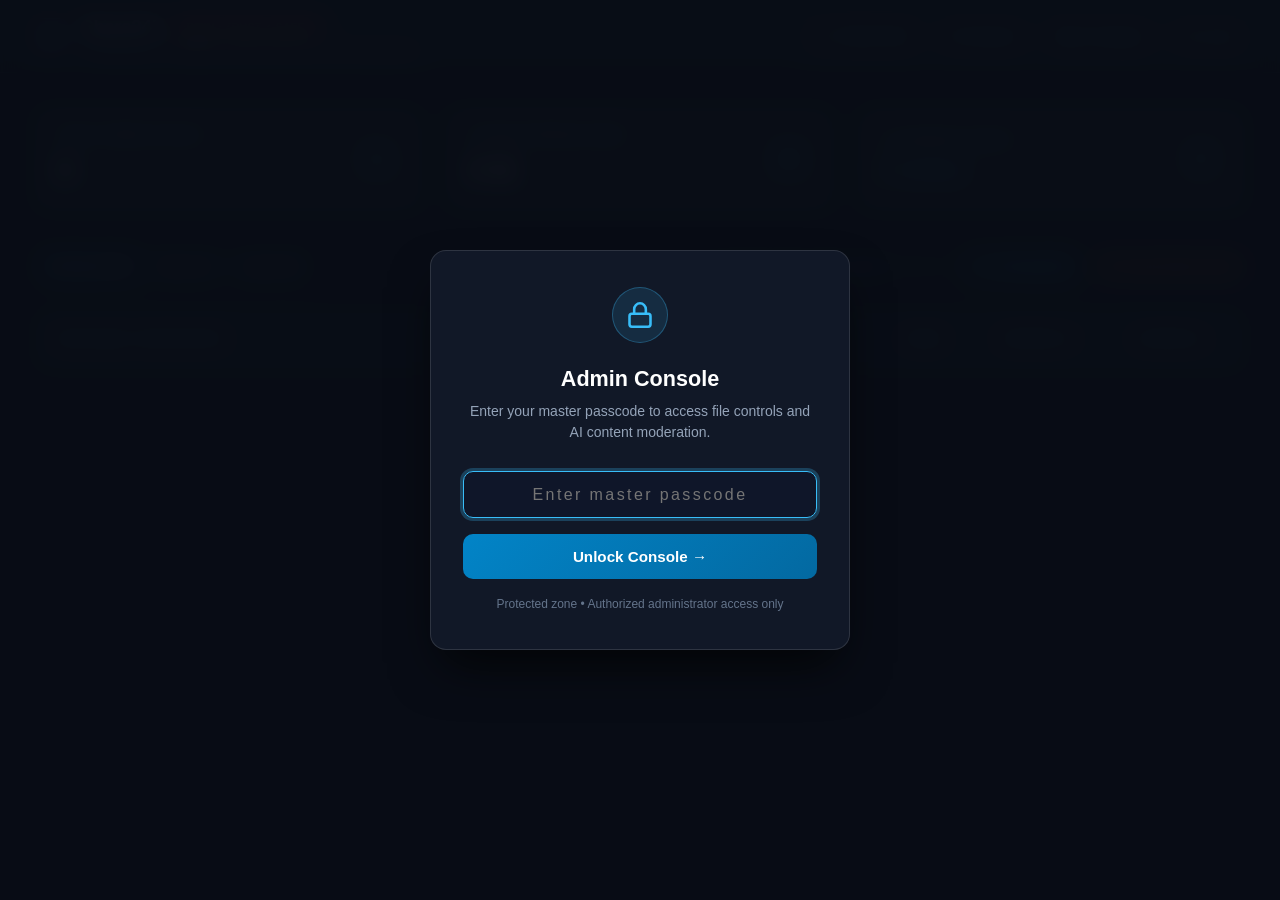
==== admin/index.html @ 5391b815 "feat(ui): add views counter beside file size, remove admin button from footer, fix settings modal ca" ====
<!DOCTYPE html>
<html lang="en">
<head>
  <meta charset="UTF-8">
  <meta name="viewport" content="width=device-width, initial-scale=1.0">
  <title>Share247 — Admin Content Safety & Moderation Console</title>
  <meta name="description" content="Share247 Admin Console for automated AI content moderation, policy enforcement, and vault management.">
  <meta http-equiv="Cache-Control" content="no-cache, no-store, must-revalidate">
  <meta http-equiv="Pragma" content="no-cache">
  <meta http-equiv="Expires" content="0">
  <link rel="icon" type="image/svg+xml" href="data:image/svg+xml,%3Csvg xmlns='http://www.w3.org/2000/svg' viewBox='0 0 64 64'%3E%3Cdefs%3E%3ClinearGradient id='g' x1='0%25' y1='0%25' x2='100%25' y2='100%25'%3E%3Cstop offset='0%25' stop-color='%2338bdf8'/%3E%3Cstop offset='100%25' stop-color='%230284c7'/%3E%3C/defs%3E%3Crect width='64' height='64' rx='14' fill='%230b0f19' stroke='%231e293b' stroke-width='2'/%3E%3Cpath d='M32 12 L48 18 V30 C48 41.5 41 50 32 54 C23 50 16 41.5 16 30 Z' fill='none' stroke='url(%23g)' stroke-width='3.5' stroke-linejoin='round'/%3E%3Crect x='26' y='29' width='12' height='9' rx='2' fill='%2338bdf8'/%3E%3Cpath d='M28 29 V25 C28 22.8 29.8 21 32 21 C34.2 21 36 22.8 36 25 V29' fill='none' stroke='%2338bdf8' stroke-width='2.5' stroke-linecap='round'/%3E%3C/svg%3E">
  <link rel="alternate icon" type="image/svg+xml" href="../assets/favicon.svg">
  <link rel="stylesheet" href="../css/admin.css?v=20261124-views-counter-v12">
</head>
<body>

  <!-- Master Passcode Auth Gate -->
  <div id="auth-overlay" class="auth-overlay">
    <div class="auth-card">
      <div class="auth-icon-wrap">
        <svg width="28" height="28" viewBox="0 0 24 24" fill="none" stroke="currentColor" stroke-width="2.2" stroke-linecap="round" stroke-linejoin="round">
          <rect x="3" y="11" width="18" height="11" rx="2" ry="2"></rect>
          <path d="M7 11V7a5 5 0 0 1 10 0v4"></path>
        </svg>
      </div>
      <h2 class="auth-title">Admin Console</h2>
      <p class="auth-subtitle">Enter your master passcode to access file controls and AI content moderation.</p>

      <form id="auth-form" class="auth-form">
        <input type="password" id="auth-passcode" class="auth-input" placeholder="Enter master passcode" required autocomplete="current-password" autofocus>
        <button type="submit" class="auth-btn-submit">Unlock Console &rarr;</button>
        <p id="auth-error" class="auth-error" hidden>Incorrect passcode. Please try again.</p>
      </form>
      <p class="auth-hint">Protected zone &bull; Authorized administrator access only</p>
    </div>
  </div>

  <!-- Main Admin Shell -->
  <div class="admin-shell">
    
    <!-- Top Bar -->
    <header class="admin-header">
      <div class="header-brand">
        <div class="brand-icon-shield">
          <svg width="20" height="20" viewBox="0 0 24 24" fill="none" stroke="currentColor" stroke-width="2.2" stroke-linecap="round" stroke-linejoin="round">
            <path d="M12 22s8-4 8-10V5l-8-3-8 3v7c0 6 8 10 8 10z"></path>
          </svg>
        </div>
        <div class="brand-meta">
          <h1>Share247 <span class="badge-admin-tag">Admin &bull; Trust &amp; Safety</span></h1>
          <p>AI Moderation, Prohibited Content Removal &amp; Vault Supervision</p>
        </div>
      </div>

      <div class="header-actions">
        <a href="../" class="btn-header" title="Go to public vault page">
          <svg width="15" height="15" viewBox="0 0 24 24" fill="none" stroke="currentColor" stroke-width="2">
            <line x1="19" y1="12" x2="5" y2="12"></line>
            <polyline points="12 19 5 12 12 5"></polyline>
          </svg>
          <span>Public Vault</span>
        </a>

        <button type="button" id="btn-refresh" class="btn-header" title="Reload vault items">
          <svg width="15" height="15" viewBox="0 0 24 24" fill="none" stroke="currentColor" stroke-width="2">
            <path d="M23 4v6h-6"></path>
            <path d="M20.49 15a9 9 0 1 1-2.12-9.36L23 10"></path>
          </svg>
          <span>Refresh</span>
        </button>

        <button type="button" id="btn-open-settings" class="btn-header" title="Configure Gemini API &amp; Alerts">
          <svg width="15" height="15" viewBox="0 0 24 24" fill="none" stroke="currentColor" stroke-width="2">
            <circle cx="12" cy="12" r="3"></circle>
            <path d="M19.4 15a1.65 1.65 0 0 0 .33 1.82l.06.06a2 2 0 0 1 0 2.83 2 2 0 0 1-2.83 0l-.06-.06a1.65 1.65 0 0 0-1.82-.33 1.65 1.65 0 0 0-1 1.51V21a2 2 0 0 1-2 2 2 2 0 0 1-2-2v-.09A1.65 1.65 0 0 0 9 19.4a1.65 1.65 0 0 0-1.82.33l-.06.06a2 2 0 0 1-2.83 0 2 2 0 0 1 0-2.83l.06-.06a1.65 1.65 0 0 0 .33-1.82 1.65 1.65 0 0 0-1.51-1H3a2 2 0 0 1-2-2 2 2 0 0 1 2-2h.09A1.65 1.65 0 0 0 4.6 9a1.65 1.65 0 0 0-.33-1.82l-.06-.06a2 2 0 0 1 0-2.83 2 2 0 0 1 2.83 0l.06.06a1.65 1.65 0 0 0 1.82.33H9a1.65 1.65 0 0 0 1-1.51V3a2 2 0 0 1 2-2 2 2 0 0 1 2 2v.09a1.65 1.65 0 0 0 1 1.51 1.65 1.65 0 0 0 1.82-.33l.06-.06a2 2 0 0 1 2.83 0 2 2 0 0 1 0 2.83l-.06.06a1.65 1.65 0 0 0-.33 1.82V9a1.65 1.65 0 0 0 1.51 1H21a2 2 0 0 1 2 2 2 2 0 0 1-2 2h-.09a1.65 1.65 0 0 0-1.51 1z"></path>
          </svg>
          <span>AI Settings</span>
        </button>

        <button type="button" id="btn-logout" class="btn-header btn-header-danger" title="Lock admin session">
          <svg width="15" height="15" viewBox="0 0 24 24" fill="none" stroke="currentColor" stroke-width="2">
            <path d="M9 21H5a2 2 0 0 1-2-2V5a2 2 0 0 1 2-2h4"></path>
            <polyline points="16 17 21 12 16 7"></polyline>
            <line x1="21" y1="12" x2="9" y2="12"></line>
          </svg>
          <span>Lock</span>
        </button>
      </div>
    </header>

    <!-- Content Container -->
    <main class="admin-container">

      <!-- Metrics Grid -->
      <!-- Metrics Grid -->
      <section class="metrics-grid">
        <div class="metric-card">
          <div class="metric-info">
            <p>Total Items in Vault</p>
            <div id="metric-total-items" class="metric-val">0</div>
          </div>
          <div class="metric-icon">
            <svg width="22" height="22" viewBox="0 0 24 24" fill="none" stroke="currentColor" stroke-width="2">
              <path d="M22 19a2 2 0 0 1-2 2H4a2 2 0 0 1-2-2V5a2 2 0 0 1 2-2h5l2 3h9a2 2 0 0 1 2 2z"></path>
            </svg>
          </div>
        </div>

        <div class="metric-card">
          <div class="metric-info">
            <p>Active Storage Used</p>
            <div id="metric-storage-used" class="metric-val">0 B</div>
          </div>
          <div class="metric-icon">
            <svg width="22" height="22" viewBox="0 0 24 24" fill="none" stroke="currentColor" stroke-width="2">
              <rect x="2" y="2" width="20" height="8" rx="2" ry="2"></rect>
              <rect x="2" y="14" width="20" height="8" rx="2" ry="2"></rect>
              <line x1="6" y1="6" x2="6.01" y2="6"></line>
              <line x1="6" y1="18" x2="6.01" y2="18"></line>
            </svg>
          </div>
        </div>

        <div class="metric-card">
          <div class="metric-info">
            <p>AI Content Safety</p>
            <div class="metric-val" style="color: #38bdf8; font-size: 1.4rem; display: flex; align-items: center; gap: 0.5rem;">
              <span style="display:inline-block;width:9px;height:9px;border-radius:50%;background:#34d399;box-shadow:0 0 8px rgba(52,211,153,0.6);"></span>
              <span>Active</span>
            </div>
          </div>
          <div class="metric-icon" style="color: #38bdf8;">
            <svg width="22" height="22" viewBox="0 0 24 24" fill="none" stroke="currentColor" stroke-width="2">
              <path d="M12 22s8-4 8-10V5l-8-3-8 3v7c0 6 8 10 8 10z"></path>
              <polyline points="9 12 11 14 15 10"></polyline>
            </svg>
          </div>
        </div>
      </section>

      <!-- Toolbar & Filters -->
      <section class="toolbar-section">
        <div class="filter-tabs">
          <button class="tab-btn active" data-filter="all" type="button">
            <span>All Items</span>
            <span class="tab-count" id="tab-all-count">0</span>
          </button>
          <button class="tab-btn" data-filter="files" type="button">
            <span>Files</span>
            <span class="tab-count" id="tab-files-count">0</span>
          </button>
          <button class="tab-btn" data-filter="links" type="button">
            <span>Links</span>
            <span class="tab-count" id="tab-links-count">0</span>
          </button>
        </div>

        <div class="toolbar-right">
          <div class="search-box">
            <svg class="search-icon-svg" width="14" height="14" viewBox="0 0 24 24" fill="none" stroke="currentColor" stroke-width="2">
              <circle cx="11" cy="11" r="8"></circle>
              <line x1="21" y1="21" x2="16.65" y2="16.65"></line>
            </svg>
            <input type="text" id="admin-search-input" placeholder="Filter by name, URL, or ID...">
          </div>

          <button type="button" id="btn-scan-all" class="btn-tool btn-tool-scan" title="Run Gemini AI content moderation scan across all files">
            <svg width="14" height="14" viewBox="0 0 24 24" fill="none" stroke="currentColor" stroke-width="2.2">
              <path d="M12 2v4m0 12v4M4.93 4.93l2.83 2.83m8.48 8.48l2.83 2.83M2 12h4m12 0h4M4.93 19.07l2.83-2.83m8.48-8.48l2.83-2.83"></path>
            </svg>
            <span>AI Scan All</span>
          </button>

          <button type="button" id="btn-clear-entire-vault" class="btn-tool btn-tool-danger" title="Purge and clear all items currently in the vault">
            <svg width="14" height="14" viewBox="0 0 24 24" fill="none" stroke="currentColor" stroke-width="2">
              <path d="M3 6h18"></path>
              <path d="M19 6v14a2 2 0 0 1-2 2H7a2 2 0 0 1-2-2V6m3 0V4a2 2 0 0 1 2-2h4a2 2 0 0 1 2 2v2"></path>
              <line x1="10" y1="11" x2="10" y2="17"></line>
              <line x1="14" y1="11" x2="14" y2="17"></line>
            </svg>
            <span>Clear Entire Vault</span>
          </button>
        </div>
      </section>

      <!-- Table Section -->
      <section class="table-wrap">
        <table class="admin-table">
          <thead>
            <tr>
              <th style="width: 38%;">Item Name / Destination</th>
              <th style="width: 18%;">Safety Status &bull; AI Decision</th>
              <th style="width: 14%;">Size / Type</th>
              <th style="width: 8%;">Views</th>
              <th style="width: 11%;">Expires In</th>
              <th style="width: 11%;">Controls</th>
            </tr>
          </thead>
          <tbody id="admin-table-body">
            <!-- Dynamic rows injected by admin.js -->
          </tbody>
        </table>

        <!-- Empty State -->
        <div id="admin-empty-state" class="admin-empty" hidden>
          <h3>No items found</h3>
          <p>There are no active files or links matching the selected filter.</p>
        </div>
      </section>

    </main>
  </div>

  <!-- Settings & Gemini API Modal -->
  <dialog id="settings-modal" class="admin-modal">
    <div class="modal-header">
      <h3>
        <svg width="20" height="20" viewBox="0 0 24 24" fill="none" stroke="currentColor" stroke-width="2" stroke-linecap="round" stroke-linejoin="round">
          <circle cx="12" cy="12" r="3"></circle>
          <path d="M19.4 15a1.65 1.65 0 0 0 .33 1.82l.06.06a2 2 0 0 1 0 2.83 2 2 0 0 1-2.83 0l-.06-.06a1.65 1.65 0 0 0-1.82-.33 1.65 1.65 0 0 0-1 1.51V21a2 2 0 0 1-2 2 2 2 0 0 1-2-2v-.09A1.65 1.65 0 0 0 9 19.4a1.65 1.65 0 0 0-1.82.33l-.06.06a2 2 0 0 1-2.83 0 2 2 0 0 1 0-2.83l.06-.06a1.65 1.65 0 0 0 .33-1.82 1.65 1.65 0 0 0-1.51-1H3a2 2 0 0 1-2-2 2 2 0 0 1 2-2h.09A1.65 1.65 0 0 0 4.6 9a1.65 1.65 0 0 0-.33-1.82l-.06-.06a2 2 0 0 1 0-2.83 2 2 0 0 1 2.83 0l.06.06a1.65 1.65 0 0 0 1.82.33H9a1.65 1.65 0 0 0 1-1.51V3a2 2 0 0 1 2-2 2 2 0 0 1 2 2v.09a1.65 1.65 0 0 0 1 1.51 1.65 1.65 0 0 0 1.82-.33l.06-.06a2 2 0 0 1 2.83 0 2 2 0 0 1 0 2.83l-.06.06a1.65 1.65 0 0 0-.33 1.82V9a1.65 1.65 0 0 0 1.51 1H21a2 2 0 0 1 2 2 2 2 0 0 1-2 2h-.09a1.65 1.65 0 0 0-1.51 1z"></path>
        </svg>
        <span>AI Moderation &amp; Admin Settings</span>
      </h3>
      <button type="button" id="btn-close-settings-x" class="modal-close" aria-label="Close dialog">
        <svg width="18" height="18" viewBox="0 0 24 24" fill="none" stroke="currentColor" stroke-width="2.2" stroke-linecap="round" stroke-linejoin="round">
          <line x1="18" y1="6" x2="6" y2="18"></line>
          <line x1="6" y1="6" x2="18" y2="18"></line>
        </svg>
      </button>
    </div>

    <form id="settings-form">
      <!-- Gemini API Key -->
      <div class="modal-field">
        <label for="setting-gemini-key">Google Gemini API Key (Multimodal AI Safety)</label>
        <div style="display: flex; gap: 0.5rem;">
          <input type="password" id="setting-gemini-key" placeholder="Pre-configured Gemini API Key active" autocomplete="off">
          <button type="button" id="btn-test-gemini-key" class="btn-tool" style="flex-shrink: 0; padding: 0.65rem 1rem;">Test Key</button>
        </div>
        <p id="test-key-status" class="modal-hint"></p>
        <p class="modal-hint">Used for automated multimodal content safety analysis. Get a free key at <a href="https://aistudio.google.com/app/apikey" target="_blank" rel="noopener noreferrer" style="color: #38bdf8;">Google AI Studio</a>.</p>
      </div>

      <!-- Owner Alert Email -->
      <div class="modal-field">
        <label for="setting-admin-email">Owner Notification Email</label>
        <input type="email" id="setting-admin-email" placeholder="owner@example.com" required>
        <p class="modal-hint">Automated alert emails and warning reports will be addressed to this mailbox.</p>
      </div>

      <!-- Alert Webhook -->
      <div class="modal-field">
        <label for="setting-webhook-url">Optional Alert Webhook URL</label>
        <input type="url" id="setting-webhook-url" placeholder="https://webhook.site/... or Discord/Slack Webhook">
        <p class="modal-hint">Dispatches an instant JSON payload when illegal or adult files are flagged.</p>
      </div>

      <!-- Change Master Passcode -->
      <div class="modal-field">
        <label for="setting-new-passcode">Change Master Passcode</label>
        <input type="password" id="setting-new-passcode" placeholder="Leave blank to keep current passcode">
        <p class="modal-hint">Leave blank to keep existing master passcode, or enter a new one to update.</p>
      </div>

      <div class="modal-actions">
        <button type="button" id="btn-cancel-settings" class="btn-modal-cancel">Cancel</button>
        <button type="submit" class="btn-modal-save">Save Settings</button>
      </div>
    </form>
  </dialog>

  <!-- Classic Confirmation Dialog (Custom Modal, No Native Alerts) -->
  <dialog id="confirm-modal" class="admin-modal">
    <div class="modal-header">
      <h3>
        <svg width="20" height="20" viewBox="0 0 24 24" fill="none" stroke="#f87171" stroke-width="2.2" stroke-linecap="round" stroke-linejoin="round">
          <path d="M10.29 3.86L1.82 18a2 2 0 0 0 1.71 3h16.94a2 2 0 0 0 1.71-3L13.71 3.86a2 2 0 0 0-3.42 0z"></path>
          <line x1="12" y1="9" x2="12" y2="13"></line>
          <line x1="12" y1="17" x2="12.01" y2="17"></line>
        </svg>
        <span id="confirm-modal-title">Clear Entire Vault</span>
      </h3>
      <button type="button" id="btn-confirm-close-x" class="modal-close" aria-label="Close dialog">
        <svg width="18" height="18" viewBox="0 0 24 24" fill="none" stroke="currentColor" stroke-width="2.2" stroke-linecap="round" stroke-linejoin="round">
          <line x1="18" y1="6" x2="6" y2="18"></line>
          <line x1="6" y1="6" x2="18" y2="18"></line>
        </svg>
      </button>
    </div>
    <div class="confirm-content">
      <p id="confirm-modal-msg" style="color: #cbd5e1; font-size: 0.875rem; margin-bottom: 1.25rem; line-height: 1.5;">
        This action will permanently delete all files and database records. This cannot be undone.
      </p>
      <div id="confirm-input-container" class="modal-field" style="margin-bottom: 1.5rem;">
        <label for="confirm-input" id="confirm-input-label" style="display: block; font-size: 0.8125rem; font-weight: 600; color: #94a3b8; margin-bottom: 0.4rem;">Type <strong>CLEAR</strong> to confirm:</label>
        <input type="text" id="confirm-input" placeholder="CLEAR" autocomplete="off" style="width: 100%; padding: 0.65rem 0.85rem; background: #0b0f19; border: 1px solid #334155; border-radius: 8px; color: #fff; font-size: 0.875rem;">
      </div>
      <div class="modal-actions" style="display: flex; justify-content: flex-end; gap: 0.75rem;">
        <button type="button" id="btn-confirm-cancel" class="btn-modal-cancel">Cancel</button>
        <button type="button" id="btn-confirm-ok" class="btn-tool btn-tool-danger" style="padding: 0.65rem 1.25rem;">Confirm &amp; Delete</button>
      </div>
    </div>
  </dialog>

  <!-- Toast Container -->
  <div id="admin-toast-container" class="admin-toast-container"></div>

  <!-- Admin Controller -->
  <script type="module" src="../js/admin.js?v=20261124-views-counter-v12"></script>
</body>
</html>
---- css/admin.css ----
/**
 * Share247 — Admin Dashboard Stylesheet
 * Cyber-dark glassmorphic theme for content moderation & vault management
 */

:root {
  --admin-bg: #090d16;
  --admin-surface: #0f172a;
  --admin-card: rgba(30, 41, 59, 0.65);
  --admin-border: rgba(255, 255, 255, 0.08);
  --admin-border-hover: rgba(255, 255, 255, 0.18);
  --admin-text: #f8fafc;
  --admin-text-muted: #94a3b8;
  --admin-text-dim: #64748b;
  --admin-accent-cyan: #38bdf8;
  --admin-accent-emerald: #34d399;
  --admin-accent-red: #f87171;
  --admin-accent-amber: #fbbf24;
  --admin-font: -apple-system, BlinkMacSystemFont, 'Segoe UI', Roboto, Helvetica, Arial, sans-serif;
}

* {
  box-sizing: border-box;
  margin: 0;
  padding: 0;
}

[hidden] {
  display: none !important;
}

body {
  background-color: var(--admin-bg);
  color: var(--admin-text);
  font-family: var(--admin-font);
  min-height: 100vh;
  line-height: 1.5;
  -webkit-font-smoothing: antialiased;
}

/* Auth Gate Overlay */
.auth-overlay {
  position: fixed;
  inset: 0;
  background: rgba(9, 13, 22, 0.95);
  backdrop-filter: blur(12px);
  z-index: 9999;
  display: flex;
  align-items: center;
  justify-content: center;
  padding: 1.5rem;
}

.auth-overlay[hidden] {
  display: none !important;
}

.auth-error[hidden] {
  display: none !important;
}

.auth-card {
  background: #111827;
  border: 1px solid rgba(255, 255, 255, 0.12);
  border-radius: 16px;
  width: 100%;
  max-width: 420px;
  padding: 2.25rem 2rem;
  box-shadow: 0 25px 50px -12px rgba(0, 0, 0, 0.7);
  text-align: center;
}

.auth-icon-wrap {
  width: 56px;
  height: 56px;
  background: rgba(56, 189, 248, 0.12);
  border: 1px solid rgba(56, 189, 248, 0.3);
  color: var(--admin-accent-cyan);
  border-radius: 50%;
  display: flex;
  align-items: center;
  justify-content: center;
  margin: 0 auto 1.25rem;
}

.auth-title {
  font-size: 1.35rem;
  font-weight: 700;
  color: #fff;
  margin-bottom: 0.35rem;
}

.auth-subtitle {
  font-size: 0.875rem;
  color: var(--admin-text-muted);
  margin-bottom: 1.75rem;
}

.auth-form {
  display: flex;
  flex-direction: column;
  gap: 1rem;
}

.auth-input {
  width: 100%;
  padding: 0.85rem 1rem;
  background: rgba(15, 23, 42, 0.9);
  border: 1px solid rgba(255, 255, 255, 0.15);
  border-radius: 10px;
  color: #fff;
  font-size: 1rem;
  text-align: center;
  letter-spacing: 0.15em;
  transition: all 0.2s;
}

.auth-input:focus {
  outline: none;
  border-color: var(--admin-accent-cyan);
  box-shadow: 0 0 0 3px rgba(56, 189, 248, 0.25);
}

.auth-btn-submit {
  width: 100%;
  padding: 0.85rem;
  background: linear-gradient(135deg, #0284c7, #0369a1);
  color: #fff;
  border: none;
  border-radius: 10px;
  font-size: 0.95rem;
  font-weight: 600;
  cursor: pointer;
  transition: all 0.2s;
}

.auth-btn-submit:hover {
  background: linear-gradient(135deg, #0369a1, #075985);
  transform: translateY(-1px);
}

.auth-hint {
  font-size: 0.75rem;
  color: var(--admin-text-dim);
  margin-top: 1rem;
}

.auth-error {
  color: var(--admin-accent-red);
  font-size: 0.8125rem;
  margin-top: 0.5rem;
}

/* Main Dashboard Layout */
.admin-shell {
  display: flex;
  flex-direction: column;
  min-height: 100vh;
}

/* Header */
.admin-header {
  background: rgba(15, 23, 42, 0.85);
  backdrop-filter: blur(10px);
  border-bottom: 1px solid var(--admin-border);
  position: sticky;
  top: 0;
  z-index: 100;
  padding: 0.85rem 2rem;
  display: flex;
  align-items: center;
  justify-content: space-between;
}

.header-brand {
  display: flex;
  align-items: center;
  gap: 0.85rem;
}

.brand-icon-shield {
  width: 36px;
  height: 36px;
  background: linear-gradient(135deg, rgba(239, 68, 68, 0.15), rgba(56, 189, 248, 0.15));
  border: 1px solid rgba(56, 189, 248, 0.35);
  border-radius: 9px;
  display: flex;
  align-items: center;
  justify-content: center;
  color: var(--admin-accent-cyan);
}

.brand-meta h1 {
  font-size: 1.125rem;
  font-weight: 700;
  color: #fff;
  display: flex;
  align-items: center;
  gap: 0.5rem;
}

.badge-admin-tag {
  font-size: 0.6875rem;
  font-weight: 700;
  text-transform: uppercase;
  padding: 0.15rem 0.5rem;
  background: rgba(239, 68, 68, 0.2);
  color: #f87171;
  border: 1px solid rgba(239, 68, 68, 0.35);
  border-radius: 9999px;
}

.brand-meta p {
  font-size: 0.75rem;
  color: var(--admin-text-muted);
}

.header-actions {
  display: flex;
  align-items: center;
  gap: 0.75rem;
}

.btn-header {
  display: inline-flex;
  align-items: center;
  gap: 0.45rem;
  padding: 0.5rem 0.85rem;
  background: rgba(255, 255, 255, 0.05);
  border: 1px solid var(--admin-border);
  color: var(--admin-text-muted);
  border-radius: 8px;
  font-size: 0.8125rem;
  font-weight: 500;
  cursor: pointer;
  text-decoration: none;
  transition: all 0.2s;
}

.btn-header:hover {
  background: rgba(255, 255, 255, 0.1);
  color: #fff;
  border-color: var(--admin-border-hover);
}

.btn-header-danger:hover {
  background: rgba(239, 68, 68, 0.15);
  color: #f87171;
  border-color: rgba(239, 68, 68, 0.4);
}

/* Dashboard Container */
.admin-container {
  max-width: 1400px;
  margin: 0 auto;
  padding: 2rem;
  width: 100%;
  flex: 1;
}

/* Top Metrics Grid */
.metrics-grid {
  display: grid;
  grid-template-columns: repeat(auto-fit, minmax(240px, 1fr));
  gap: 1.25rem;
  margin-bottom: 2rem;
}

.metric-card {
  background: var(--admin-card);
  backdrop-filter: blur(8px);
  border: 1px solid var(--admin-border);
  border-radius: 12px;
  padding: 1.25rem 1.5rem;
  display: flex;
  align-items: center;
  justify-content: space-between;
  transition: transform 0.2s, border-color 0.2s;
}

.metric-card:hover {
  border-color: var(--admin-border-hover);
  transform: translateY(-2px);
}

.metric-card.card-flagged {
  border-color: rgba(239, 68, 68, 0.35);
  background: linear-gradient(135deg, rgba(30, 41, 59, 0.65), rgba(239, 68, 68, 0.08));
}

.metric-info p {
  font-size: 0.75rem;
  font-weight: 600;
  color: var(--admin-text-muted);
  text-transform: uppercase;
  letter-spacing: 0.05em;
  margin-bottom: 0.25rem;
}

.metric-val {
  font-size: 1.85rem;
  font-weight: 700;
  color: #fff;
}

.card-flagged .metric-val {
  color: #f87171;
}

.metric-icon {
  width: 44px;
  height: 44px;
  border-radius: 10px;
  display: flex;
  align-items: center;
  justify-content: center;
  background: rgba(255, 255, 255, 0.05);
  color: var(--admin-accent-cyan);
}

.card-flagged .metric-icon {
  background: rgba(239, 68, 68, 0.15);
  color: #f87171;
}

/* Alert Notification Banner */
.alert-banner {
  background: linear-gradient(135deg, rgba(239, 68, 68, 0.15), rgba(220, 38, 38, 0.1));
  border: 1px solid rgba(239, 68, 68, 0.4);
  border-radius: 12px;
  padding: 1rem 1.5rem;
  margin-bottom: 2rem;
  display: flex;
  align-items: center;
  justify-content: space-between;
  gap: 1rem;
}

.alert-banner-left {
  display: flex;
  align-items: center;
  gap: 0.85rem;
}

.alert-pulse-icon {
  width: 36px;
  height: 36px;
  border-radius: 50%;
  background: rgba(239, 68, 68, 0.2);
  color: #f87171;
  display: flex;
  align-items: center;
  justify-content: center;
  animation: pulse-ring 2s infinite;
}

@keyframes pulse-ring {
  0% { box-shadow: 0 0 0 0 rgba(239, 68, 68, 0.4); }
  70% { box-shadow: 0 0 0 10px rgba(239, 68, 68, 0); }
  100% { box-shadow: 0 0 0 0 rgba(239, 68, 68, 0); }
}

.alert-banner-text h4 {
  font-size: 0.95rem;
  font-weight: 600;
  color: #fff;
}

.alert-banner-text p {
  font-size: 0.8125rem;
  color: #fca5a5;
}

.alert-banner-actions {
  display: flex;
  align-items: center;
  gap: 0.75rem;
}

.btn-alert-act {
  padding: 0.45rem 0.85rem;
  border-radius: 7px;
  font-size: 0.8125rem;
  font-weight: 600;
  cursor: pointer;
  text-decoration: none;
  display: inline-flex;
  align-items: center;
  gap: 0.35rem;
  border: none;
}

.btn-alert-delete-all {
  background: #ef4444;
  color: #fff;
}

.btn-alert-delete-all:hover {
  background: #dc2626;
}

.btn-alert-mail {
  background: rgba(255, 255, 255, 0.1);
  color: #fff;
  border: 1px solid rgba(255, 255, 255, 0.2);
}

.btn-alert-mail:hover {
  background: rgba(255, 255, 255, 0.18);
}

/* Controls & Toolbar */
.toolbar-section {
  display: flex;
  flex-wrap: wrap;
  align-items: center;
  justify-content: space-between;
  gap: 1rem;
  margin-bottom: 1.25rem;
}

.filter-tabs {
  display: flex;
  align-items: center;
  gap: 0.35rem;
  background: rgba(15, 23, 42, 0.8);
  padding: 0.3rem;
  border-radius: 10px;
  border: 1px solid var(--admin-border);
}

.tab-btn {
  padding: 0.45rem 0.85rem;
  border: none;
  background: transparent;
  color: var(--admin-text-muted);
  font-size: 0.8125rem;
  font-weight: 500;
  border-radius: 7px;
  cursor: pointer;
  transition: all 0.2s;
  display: inline-flex;
  align-items: center;
  gap: 0.35rem;
}

.tab-btn.active {
  background: rgba(56, 189, 248, 0.15);
  color: var(--admin-accent-cyan);
}

.tab-btn.tab-danger.active {
  background: rgba(239, 68, 68, 0.2);
  color: #f87171;
}

.tab-btn.tab-safe.active {
  background: rgba(52, 211, 153, 0.18);
  color: #34d399;
}

.tab-btn .tab-icon {
  flex-shrink: 0;
}

.tab-btn.tab-danger .tab-icon {
  color: #f87171;
}

.tab-btn.tab-safe .tab-icon {
  color: #34d399;
}

.tab-count {
  font-size: 0.6875rem;
  background: rgba(255, 255, 255, 0.1);
  padding: 0.1rem 0.4rem;
  border-radius: 9999px;
}

.toolbar-right {
  display: flex;
  align-items: center;
  gap: 0.75rem;
}

.search-box {
  position: relative;
  width: 260px;
}

.search-box input {
  width: 100%;
  padding: 0.5rem 1rem 0.5rem 2.25rem;
  background: rgba(15, 23, 42, 0.8);
  border: 1px solid var(--admin-border);
  border-radius: 8px;
  color: #fff;
  font-size: 0.8125rem;
  transition: border-color 0.2s;
}

.search-box input:focus {
  outline: none;
  border-color: var(--admin-accent-cyan);
}

.search-icon-svg {
  position: absolute;
  left: 0.75rem;
  top: 50%;
  transform: translateY(-50%);
  color: var(--admin-text-dim);
  pointer-events: none;
}

.btn-tool {
  display: inline-flex;
  align-items: center;
  gap: 0.4rem;
  padding: 0.5rem 0.85rem;
  border-radius: 8px;
  font-size: 0.8125rem;
  font-weight: 600;
  cursor: pointer;
  border: 1px solid var(--admin-border);
  background: rgba(255, 255, 255, 0.05);
  color: #fff;
  transition: all 0.2s;
}

.btn-tool:hover {
  background: rgba(255, 255, 255, 0.1);
  border-color: var(--admin-border-hover);
}

.btn-tool-scan {
  background: linear-gradient(135deg, rgba(56, 189, 248, 0.15), rgba(14, 165, 233, 0.25));
  border-color: rgba(56, 189, 248, 0.35);
  color: #38bdf8;
}

.btn-tool-scan:hover {
  background: linear-gradient(135deg, rgba(56, 189, 248, 0.25), rgba(14, 165, 233, 0.35));
}

.btn-tool-danger {
  background: rgba(239, 68, 68, 0.15);
  border-color: rgba(239, 68, 68, 0.35);
  color: #f87171;
}

.btn-tool-danger:hover {
  background: rgba(239, 68, 68, 0.25);
}

/* Vault Table */
.table-wrap {
  background: var(--admin-card);
  backdrop-filter: blur(8px);
  border: 1px solid var(--admin-border);
  border-radius: 12px;
  overflow: hidden;
}

.admin-table {
  width: 100%;
  border-collapse: collapse;
  text-align: left;
}

.admin-table th {
  background: rgba(15, 23, 42, 0.7);
  padding: 0.85rem 1.25rem;
  font-size: 0.75rem;
  font-weight: 600;
  text-transform: uppercase;
  color: var(--admin-text-muted);
  letter-spacing: 0.05em;
  border-bottom: 1px solid var(--admin-border);
}

.admin-table td {
  padding: 0.95rem 1.25rem;
  border-bottom: 1px solid var(--admin-border);
  font-size: 0.875rem;
  vertical-align: middle;
}

.admin-table tr:hover td {
  background: rgba(255, 255, 255, 0.02);
}

.admin-table tr.row-flagged td {
  background: rgba(239, 68, 68, 0.04);
}

/* Table Item Cell */
.cell-item {
  display: flex;
  align-items: center;
  gap: 0.85rem;
}

.item-badge {
  font-size: 0.6875rem;
  font-weight: 700;
  padding: 0.25rem 0.5rem;
  border-radius: 6px;
  letter-spacing: 0.05em;
  flex-shrink: 0;
}

.badge-doc { background: rgba(56, 189, 248, 0.15); color: #38bdf8; }
.badge-img { background: rgba(192, 132, 252, 0.15); color: #c084fc; }
.badge-pdf { background: rgba(248, 113, 113, 0.15); color: #f87171; }
.badge-zip { background: rgba(251, 191, 36, 0.15); color: #fbbf24; }
.badge-link { background: rgba(34, 211, 238, 0.15); color: #22d3ee; }

.item-meta {
  overflow: hidden;
}

.item-name-link {
  font-weight: 600;
  color: #fff;
  text-decoration: none;
  display: block;
  white-space: nowrap;
  overflow: hidden;
  text-overflow: ellipsis;
  max-width: 320px;
}

.item-name-link:hover {
  color: var(--admin-accent-cyan);
  text-decoration: underline;
}

.item-subtext {
  font-size: 0.75rem;
  color: var(--admin-text-dim);
  display: flex;
  align-items: center;
  gap: 0.5rem;
}

/* Moderation Badges */
.mod-badge {
  display: inline-flex;
  align-items: center;
  gap: 0.35rem;
  padding: 0.2rem 0.65rem;
  border-radius: 9999px;
  font-size: 0.75rem;
  font-weight: 600;
}

.mod-badge-safe {
  background: rgba(52, 211, 153, 0.12);
  color: #34d399;
  border: 1px solid rgba(52, 211, 153, 0.3);
}

.mod-badge-flagged {
  background: rgba(239, 68, 68, 0.15);
  color: #f87171;
  border: 1px solid rgba(239, 68, 68, 0.35);
}

.mod-badge-pending {
  background: rgba(251, 191, 36, 0.12);
  color: #fbbf24;
  border: 1px solid rgba(251, 191, 36, 0.3);
}

.mod-reason-text {
  font-size: 0.75rem;
  color: #fca5a5;
  margin-top: 0.25rem;
  max-width: 260px;
}

.mod-badge svg {
  width: 12px;
  height: 12px;
  flex-shrink: 0;
}

.badge-sub-pill {
  display: inline-flex;
  align-items: center;
  gap: 0.25rem;
  font-size: 0.75rem;
  color: var(--admin-text-dim);
}

.badge-sub-pill svg {
  width: 10px;
  height: 10px;
  flex-shrink: 0;
}

/* Row Action Buttons */
.row-actions {
  display: flex;
  align-items: center;
  gap: 0.4rem;
}

.action-btn {
  width: 32px;
  height: 32px;
  border-radius: 6px;
  border: 1px solid var(--admin-border);
  background: rgba(255, 255, 255, 0.04);
  color: var(--admin-text-muted);
  display: flex;
  align-items: center;
  justify-content: center;
  cursor: pointer;
  transition: all 0.15s;
}

.action-btn:hover {
  background: rgba(255, 255, 255, 0.12);
  color: #fff;
}

.action-btn.btn-scan:hover {
  background: rgba(56, 189, 248, 0.2);
  color: #38bdf8;
  border-color: rgba(56, 189, 248, 0.4);
}

.action-btn.btn-toggle-flag:hover {
  background: rgba(251, 191, 36, 0.2);
  color: #fbbf24;
  border-color: rgba(251, 191, 36, 0.4);
}

.action-btn.btn-del:hover {
  background: rgba(239, 68, 68, 0.2);
  color: #f87171;
  border-color: rgba(239, 68, 68, 0.4);
}

/* Empty State */
.admin-empty {
  padding: 4rem 2rem;
  text-align: center;
}

.admin-empty h3 {
  font-size: 1.15rem;
  color: #fff;
  margin-bottom: 0.35rem;
}

.admin-empty p {
  font-size: 0.875rem;
  color: var(--admin-text-muted);
}

/* Settings Modal */
dialog.admin-modal {
  background: #0f172a;
  color: #fff;
  border: 1px solid rgba(255, 255, 255, 0.12);
  border-radius: 16px;
  padding: 2rem;
  max-width: 580px;
  width: 100%;
  box-shadow: 0 25px 50px -12px rgba(0, 0, 0, 0.7);
  margin: auto;
}

dialog.admin-modal::backdrop {
  background: rgba(0, 0, 0, 0.8);
  backdrop-filter: blur(8px);
}

.modal-header {
  display: flex;
  align-items: center;
  justify-content: space-between;
  margin-bottom: 1.5rem;
}

.modal-header h3 {
  font-size: 1.25rem;
  font-weight: 700;
  display: flex;
  align-items: center;
  gap: 0.5rem;
}

.modal-close {
  background: transparent;
  border: 1px solid transparent;
  color: var(--admin-text-muted);
  cursor: pointer;
  padding: 0.35rem;
  border-radius: 8px;
  display: flex;
  align-items: center;
  justify-content: center;
  width: 32px;
  height: 32px;
  transition: all 0.2s ease;
}

.modal-close:hover {
  color: #fff;
  background: rgba(255, 255, 255, 0.08);
  border-color: rgba(255, 255, 255, 0.15);
}

.modal-field {
  margin-bottom: 1.25rem;
}

.modal-field label {
  display: block;
  font-size: 0.8125rem;
  font-weight: 600;
  color: var(--admin-text-muted);
  margin-bottom: 0.45rem;
}

.modal-field input {
  width: 100%;
  padding: 0.65rem 0.85rem;
  background: rgba(15, 23, 42, 0.9);
  border: 1px solid rgba(255, 255, 255, 0.15);
  border-radius: 8px;
  color: #fff;
  font-size: 0.875rem;
}

.modal-field input:focus {
  outline: none;
  border-color: var(--admin-accent-cyan);
}

.modal-hint {
  font-size: 0.75rem;
  color: var(--admin-text-dim);
  margin-top: 0.35rem;
}

.modal-actions {
  display: flex;
  justify-content: flex-end;
  gap: 0.75rem;
  margin-top: 1.75rem;
}

.btn-modal-cancel {
  padding: 0.6rem 1rem;
  background: rgba(255, 255, 255, 0.05);
  border: 1px solid var(--admin-border);
  color: #fff;
  border-radius: 8px;
  font-size: 0.875rem;
  cursor: pointer;
  transition: all 0.2s ease;
}

.btn-modal-cancel:hover {
  background: rgba(255, 255, 255, 0.1);
  border-color: rgba(255, 255, 255, 0.25);
  color: #fff;
}

.btn-modal-save {
  padding: 0.6rem 1.25rem;
  background: linear-gradient(135deg, #0284c7, #0369a1);
  border: none;
  color: #fff;
  border-radius: 8px;
  font-size: 0.875rem;
  font-weight: 600;
  cursor: pointer;
  transition: all 0.2s ease;
}

.btn-modal-save:hover {
  background: linear-gradient(135deg, #0369a1, #075985);
}
  border-radius: 8px;
  font-size: 0.875rem;
  font-weight: 600;
  cursor: pointer;
}

/* Toast Notification */
.admin-toast-container {
  position: fixed;
  bottom: 2rem;
  right: 2rem;
  z-index: 10000;
  display: flex;
  flex-direction: column;
  gap: 0.5rem;
}

.admin-toast {
  background: #1e293b;
  border: 1px solid var(--admin-border);
  color: #fff;
  padding: 0.75rem 1.25rem;
  border-radius: 8px;
  font-size: 0.875rem;
  box-shadow: 0 10px 15px -3px rgba(0, 0, 0, 0.5);
  transition: opacity 0.25s;
}

@media (max-width: 768px) {
  .admin-header {
    padding: 0.75rem 1rem;
  }
  .admin-container {
    padding: 1rem;
  }
  .toolbar-section {
    flex-direction: column;
    align-items: stretch;
  }
  .search-box {
    width: 100%;
  }
}
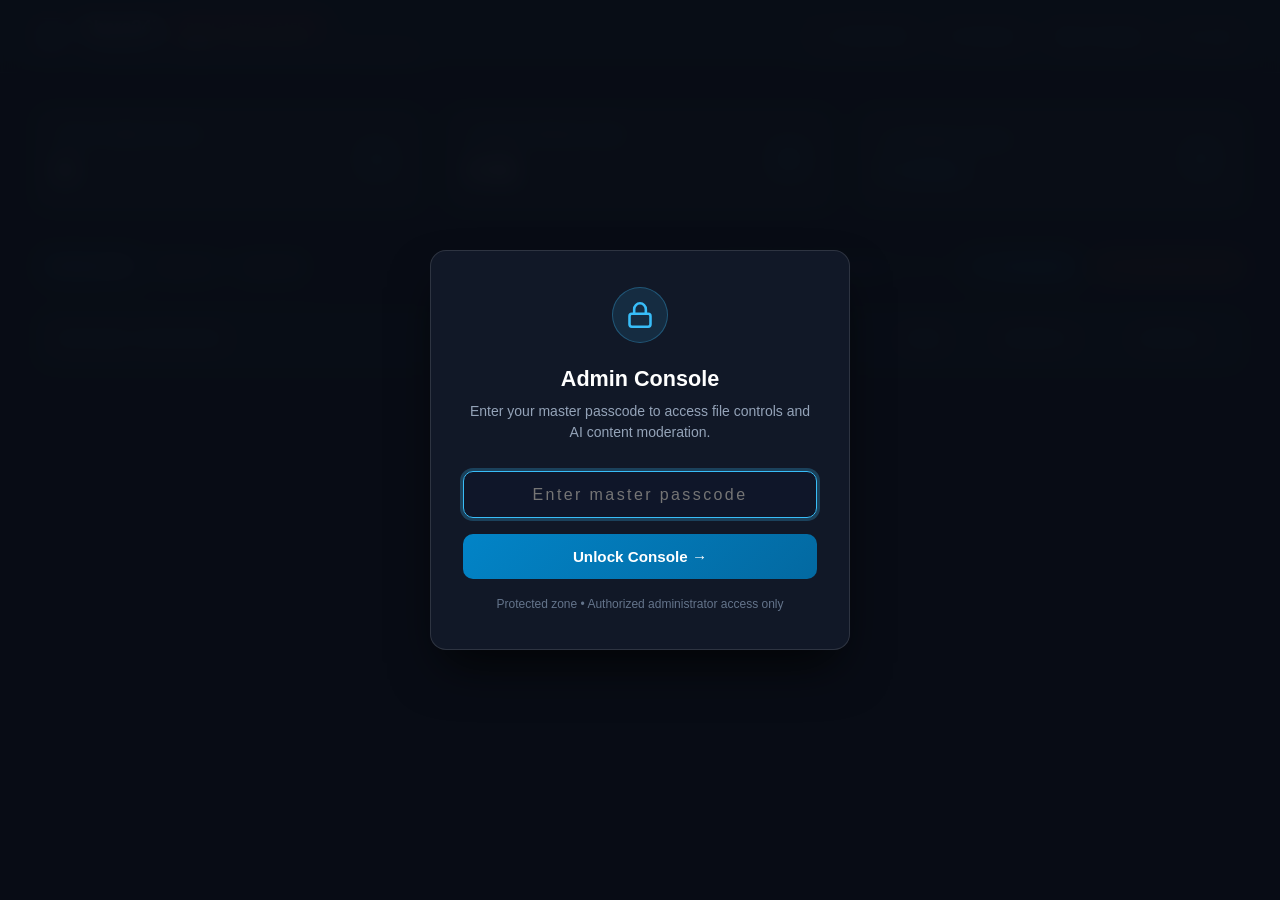
==== commit cfd86f64: "feat(duration,pin): add visibility duration (default 7d + auto-delete) and optional PIN across file " ====
--- a/admin/index.html
+++ b/admin/index.html
@@ -8,9 +8,9 @@
   <meta http-equiv="Cache-Control" content="no-cache, no-store, must-revalidate">
   <meta http-equiv="Pragma" content="no-cache">
   <meta http-equiv="Expires" content="0">
-  <link rel="icon" type="image/svg+xml" href="data:image/svg+xml,%3Csvg xmlns='http://www.w3.org/2000/svg' viewBox='0 0 64 64'%3E%3Cdefs%3E%3ClinearGradient id='g' x1='0%25' y1='0%25' x2='100%25' y2='100%25'%3E%3Cstop offset='0%25' stop-color='%2338bdf8'/%3E%3Cstop offset='100%25' stop-color='%230284c7'/%3E%3C/defs%3E%3Crect width='64' height='64' rx='14' fill='%230b0f19' stroke='%231e293b' stroke-width='2'/%3E%3Cpath d='M32 12 L48 18 V30 C48 41.5 41 50 32 54 C23 50 16 41.5 16 30 Z' fill='none' stroke='url(%23g)' stroke-width='3.5' stroke-linejoin='round'/%3E%3Crect x='26' y='29' width='12' height='9' rx='2' fill='%2338bdf8'/%3E%3Cpath d='M28 29 V25 C28 22.8 29.8 21 32 21 C34.2 21 36 22.8 36 25 V29' fill='none' stroke='%2338bdf8' stroke-width='2.5' stroke-linecap='round'/%3E%3C/svg%3E">
-  <link rel="alternate icon" type="image/svg+xml" href="../assets/favicon.svg">
-  <link rel="stylesheet" href="../css/admin.css?v=20261124-views-counter-v12">
+  <link rel="icon" type="image/svg+xml" href="data:image/svg+xml,%3Csvg xmlns='http://www.w3.org/2000/svg' viewBox='0 0 24 24' fill='none' stroke='%2338bdf8' stroke-width='2' stroke-linecap='round' stroke-linejoin='round'%3E%3Cpath d='M17.5 19H9a7 7 0 1 1 6.71-9h1.79a4.5 4.5 0 1 1 0 9Z'/%3E%3C/svg%3E">
+  <link rel="alternate icon" type="image/svg+xml" href="../assets/favicon.svg?v=20261124-v15">
+  <link rel="stylesheet" href="../css/admin.css?v=20261124-viewcount-v14">
 </head>
 <body>
 
@@ -306,6 +306,6 @@
   <div id="admin-toast-container" class="admin-toast-container"></div>
 
   <!-- Admin Controller -->
-  <script type="module" src="../js/admin.js?v=20261124-views-counter-v12"></script>
+  <script type="module" src="../js/admin.js?v=20261127-duration-pin-v18"></script>
 </body>
 </html>
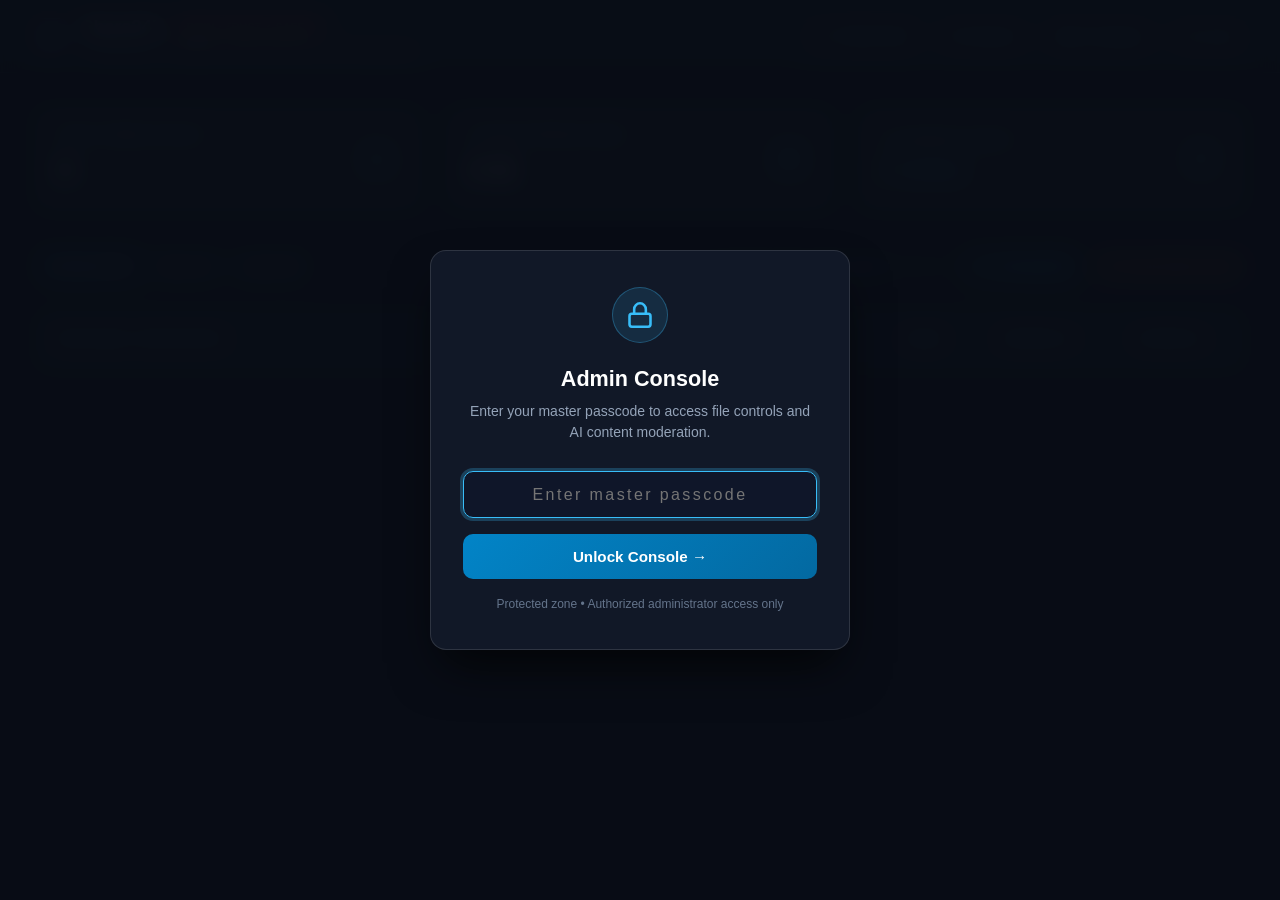
==== commit 39e14231: "Optimize SEO, social sharing cards, structured data, and initial load performance" ====
--- a/admin/index.html
+++ b/admin/index.html
@@ -5,6 +5,7 @@
   <meta name="viewport" content="width=device-width, initial-scale=1.0">
   <title>Share247 — Admin Content Safety & Moderation Console</title>
   <meta name="description" content="Share247 Admin Console for automated AI content moderation, policy enforcement, and vault management.">
+  <meta name="robots" content="noindex, nofollow">
   <meta http-equiv="Cache-Control" content="no-cache, no-store, must-revalidate">
   <meta http-equiv="Pragma" content="no-cache">
   <meta http-equiv="Expires" content="0">
